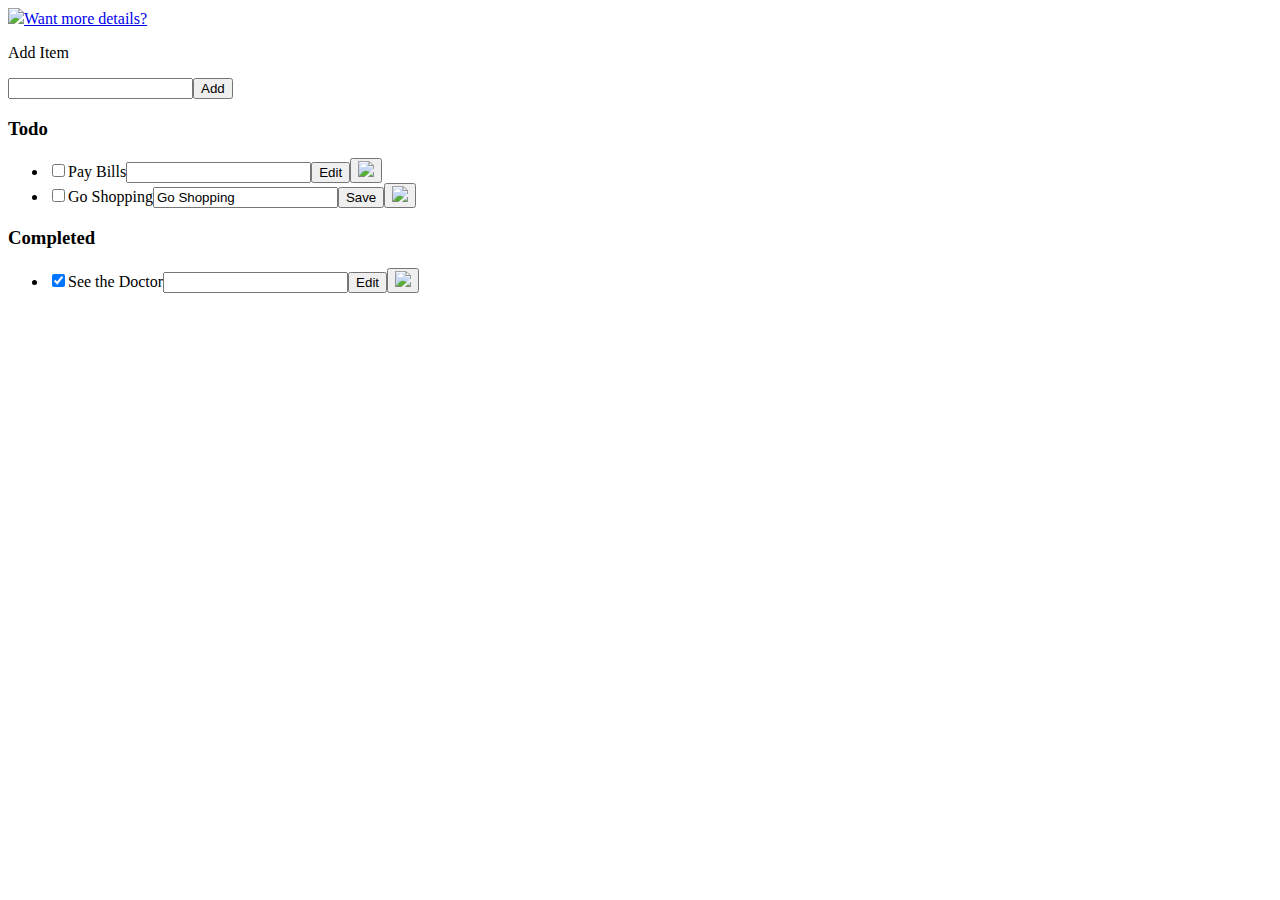
==== index.html @ 6c77abd8 "fix: add Html5 DOCTYPE tag according to rule 2.2 in html-and-css.md" ====
<!DOCTYPE html>
<html>
<HEAD><title>Todo App</title>
<link href='https://fonts.googleapis.com/css?family=Lato:300,400,700' rel='stylesheet' type='text/css'>
<link rel="stylesheet" href="style.css" type="text/css" MEDIA="screen" charset="utf-8">
</HEAD>
<body>
<div class="aaa"><img src="./eisenhower-matrix.jpg"><a class='more_inf' href="https://goal-life.com/page/method/matrix-eisenhower">Want more details&quest;</a></div>
<div class="centered-main-page-element"><p id='topSectionForAddingElementToList'><label for="new-task">Add Item</label><div class="task-row-wrapper"><input id='new-task'class="task" type="text"><button>Add</button></div>
</p><h3>Todo</h3>
<ul id='incompleteTasks'>
<li><input type='checkbox'><label class="task">Pay Bills</label><input type="text" class="task"><button class="edit">Edit</button><button class="delete"><img src="./remove.svg"></button></li>
<li class="editMode"><input type="checkbox"><label class="task">Go Shopping</label><input type="text" value="Go Shopping" class="task"><button class='edit'>Save</button><button class="delete"><img src="./remove.svg"></button></li>
</ul><h3>Completed</h3><ul id="completed-tasks"><li><input type="checkbox" checked><label class="task">See the Doctor</label><input type="text" class="task"><button class="edit">Edit</button><button class="delete"><img src="./remove.svg"></button>
</li>
</ul>
</div>
<script type="text/javascript" SRC="app.js"></script>
</body>
</html>
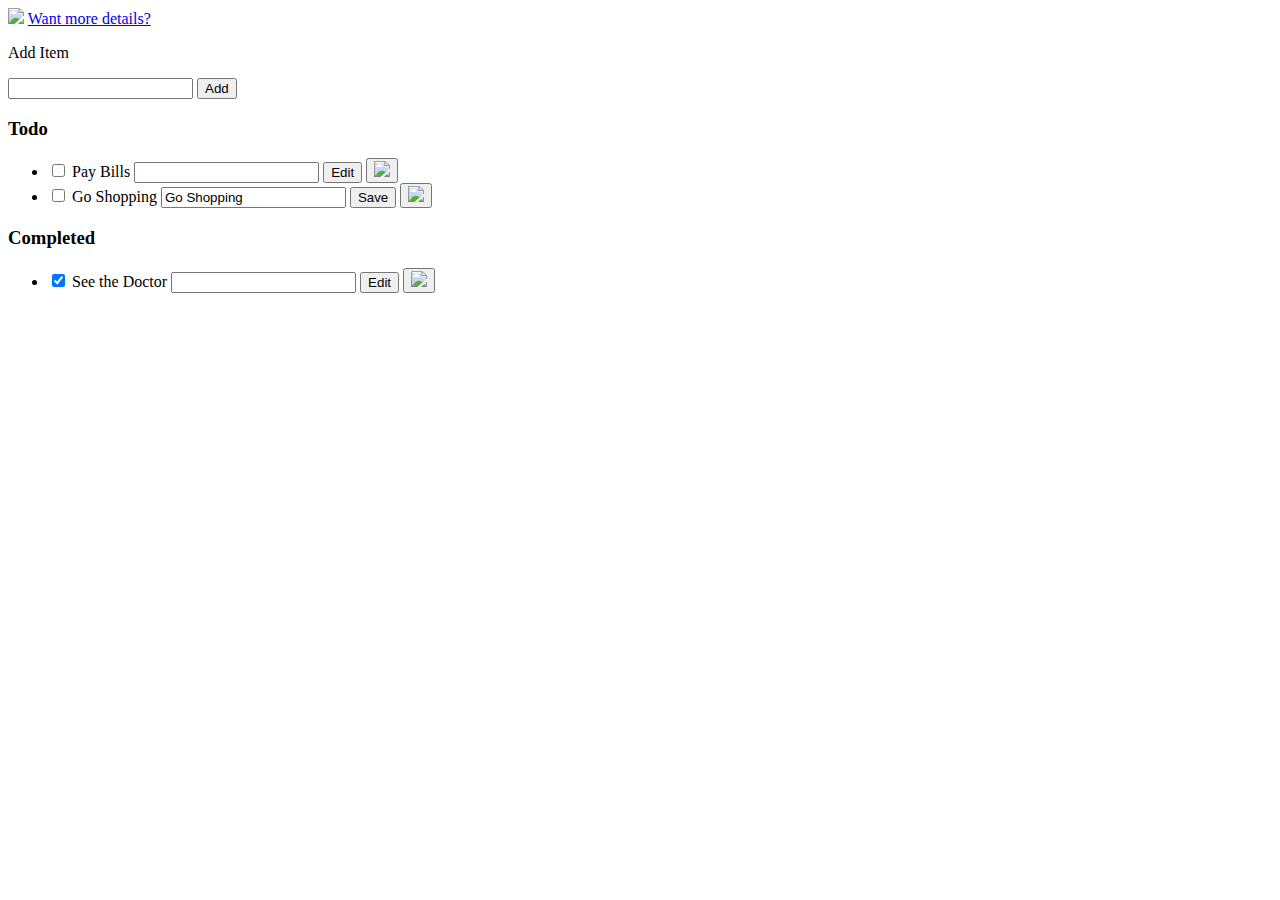
==== commit 2b9e9392: "refactor: format index.html according to rule 2.1 in html-and-css.md" ====
--- a/index.html
+++ b/index.html
@@ -1,20 +1,72 @@
 <!DOCTYPE html>
 <html>
-<HEAD><title>Todo App</title>
-<link href='https://fonts.googleapis.com/css?family=Lato:300,400,700' rel='stylesheet' type='text/css'>
-<link rel="stylesheet" href="style.css" type="text/css" MEDIA="screen" charset="utf-8">
-</HEAD>
-<body>
-<div class="aaa"><img src="./eisenhower-matrix.jpg"><a class='more_inf' href="https://goal-life.com/page/method/matrix-eisenhower">Want more details&quest;</a></div>
-<div class="centered-main-page-element"><p id='topSectionForAddingElementToList'><label for="new-task">Add Item</label><div class="task-row-wrapper"><input id='new-task'class="task" type="text"><button>Add</button></div>
-</p><h3>Todo</h3>
-<ul id='incompleteTasks'>
-<li><input type='checkbox'><label class="task">Pay Bills</label><input type="text" class="task"><button class="edit">Edit</button><button class="delete"><img src="./remove.svg"></button></li>
-<li class="editMode"><input type="checkbox"><label class="task">Go Shopping</label><input type="text" value="Go Shopping" class="task"><button class='edit'>Save</button><button class="delete"><img src="./remove.svg"></button></li>
-</ul><h3>Completed</h3><ul id="completed-tasks"><li><input type="checkbox" checked><label class="task">See the Doctor</label><input type="text" class="task"><button class="edit">Edit</button><button class="delete"><img src="./remove.svg"></button>
-</li>
-</ul>
-</div>
-<script type="text/javascript" SRC="app.js"></script>
-</body>
-</html>+  <head>
+    <title>Todo App</title>
+    <link
+      href="https://fonts.googleapis.com/css?family=Lato:300,400,700"
+      rel="stylesheet"
+      type="text/css"
+    />
+    <link
+      rel="stylesheet"
+      href="style.css"
+      type="text/css"
+      media="screen"
+      charset="utf-8"
+    />
+  </head>
+  <body>
+    <div class="aaa">
+      <img src="./eisenhower-matrix.jpg" />
+      <a
+        class="more_inf"
+        href="https://goal-life.com/page/method/matrix-eisenhower"
+      >
+        Want more details&quest;
+      </a>
+    </div>
+    <div class="centered-main-page-element">
+      <p id="topSectionForAddingElementToList">
+        <label for="new-task">Add Item</label>
+      </p>
+      <div class="task-row-wrapper">
+        <input id="new-task" class="task" type="text" />
+        <button>Add</button>
+      </div>
+      <h3>Todo</h3>
+      <ul id="incompleteTasks">
+        <li>
+          <input type="checkbox" />
+          <label class="task">Pay Bills</label>
+          <input type="text" class="task" />
+          <button class="edit">Edit</button>
+          <button class="delete">
+            <img src="./remove.svg" />
+          </button>
+        </li>
+        <li class="editMode">
+          <input type="checkbox" />
+          <label class="task">Go Shopping</label>
+          <input type="text" value="Go Shopping" class="task" />
+          <button class="edit">Save</button>
+          <button class="delete">
+            <img src="./remove.svg" />
+          </button>
+        </li>
+      </ul>
+      <h3>Completed</h3>
+      <ul id="completed-tasks">
+        <li>
+          <input type="checkbox" checked />
+          <label class="task">See the Doctor</label>
+          <input type="text" class="task" />
+          <button class="edit">Edit</button>
+          <button class="delete">
+            <img src="./remove.svg" />
+          </button>
+        </li>
+      </ul>
+    </div>
+    <script type="text/javascript" src="app.js"></script>
+  </body>
+</html>
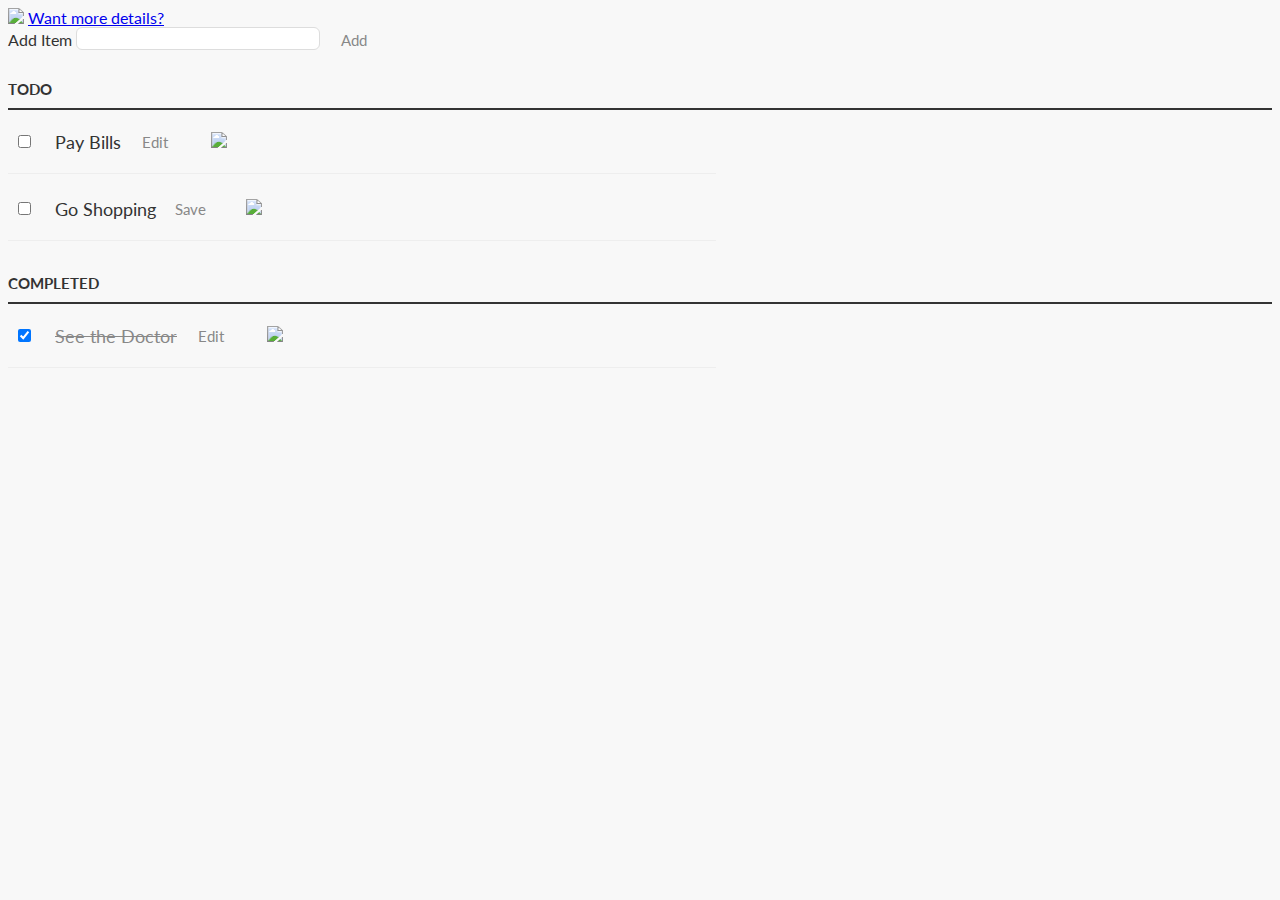
==== commit 96f5a52b: "refactor: update HTML according to BEM to rule 2.1 in html-and-css-extended.md" ====
--- a/index.html
+++ b/index.html
@@ -1,72 +1,65 @@
-<!DOCTYPE html>
-<html>
-  <head>
-    <title>Todo App</title>
-    <link
-      href="https://fonts.googleapis.com/css?family=Lato:300,400,700"
-      rel="stylesheet"
-      type="text/css"
-    />
-    <link
-      rel="stylesheet"
-      href="style.css"
-      type="text/css"
-      media="screen"
-      charset="utf-8"
-    />
-  </head>
-  <body>
-    <div class="aaa">
-      <img src="./eisenhower-matrix.jpg" />
-      <a
-        class="more_inf"
-        href="https://goal-life.com/page/method/matrix-eisenhower"
-      >
-        Want more details&quest;
-      </a>
-    </div>
-    <div class="centered-main-page-element">
-      <p id="topSectionForAddingElementToList">
-        <label for="new-task">Add Item</label>
-      </p>
-      <div class="task-row-wrapper">
-        <input id="new-task" class="task" type="text" />
-        <button>Add</button>
-      </div>
-      <h3>Todo</h3>
-      <ul id="incompleteTasks">
-        <li>
-          <input type="checkbox" />
-          <label class="task">Pay Bills</label>
-          <input type="text" class="task" />
-          <button class="edit">Edit</button>
-          <button class="delete">
-            <img src="./remove.svg" />
-          </button>
-        </li>
-        <li class="editMode">
-          <input type="checkbox" />
-          <label class="task">Go Shopping</label>
-          <input type="text" value="Go Shopping" class="task" />
-          <button class="edit">Save</button>
-          <button class="delete">
-            <img src="./remove.svg" />
-          </button>
-        </li>
-      </ul>
-      <h3>Completed</h3>
-      <ul id="completed-tasks">
-        <li>
-          <input type="checkbox" checked />
-          <label class="task">See the Doctor</label>
-          <input type="text" class="task" />
-          <button class="edit">Edit</button>
-          <button class="delete">
-            <img src="./remove.svg" />
-          </button>
-        </li>
-      </ul>
-    </div>
-    <script type="text/javascript" src="app.js"></script>
-  </body>
-</html>
+<!DOCTYPE html>
+<html lang="en">
+  <head>
+    <title>Todo App</title>
+    <link
+      href="https://fonts.googleapis.com/css?family=Lato:300,400,700"
+      rel="stylesheet"
+    />
+    <link rel="stylesheet" href="style.css" media="screen" charset="utf-8" />
+  </head>
+  <body class="page">
+    <div class="page__header header">
+      <img class="header__image" src="./eisenhower-matrix.jpg" />
+      <a
+        class="header__info"
+        href="https://goal-life.com/page/method/matrix-eisenhower"
+      >
+        Want more details?
+      </a>
+    </div>
+    <div class="page__main main">
+      <div class="main__new-task new-task">
+        <label class="new-task__label" for="new-task-input">Add Item</label>
+        <div class="new-task__task task">
+          <input class="task__input" id="new-task-input" type="text" />
+          <button class="task__button button" id="new-task-btn">Add</button>
+        </div>
+      </div>
+      <h3 class="main__heading">Todo</h3>
+      <ul class="main__incomplete-tasks incomplete-tasks" id="incomplete-tasks">
+        <li class="incomplete-tasks__task task">
+          <input class="task__check" type="checkbox" />
+          <label class="task__text">Pay Bills</label>
+          <input class="task__input" type="text" />
+          <button class="task__button button">Edit</button>
+          <button class="task__delete-button button">
+            <img class="task__delete-image" src="./remove.svg" />
+          </button>
+        </li>
+        <li class="incomplete-tasks__task task task--edit-mode">
+          <input class="task__check" type="checkbox" />
+          <label class="task__text">Go Shopping</label>
+          <input class="task__input" type="text" value="Go Shopping" />
+          <button class="task__button button">Save</button>
+          <button class="task__delete-button button">
+            <img class="task__delete-image" src="./remove.svg" />
+          </button>
+        </li>
+      </ul>
+      <h3 class="main__heading">Completed</h3>
+      <ul class="main__completed-tasks completed-tasks" id="completed-tasks">
+        <li class="completed-tasks__task task">
+          <input class="task__check" type="checkbox" checked />
+          <label class="task__text">See the Doctor</label>
+          <input class="task__input" type="text" />
+          <button class="task__button button">Edit</button>
+          <button class="task__delete-button button">
+            <img class="task__delete-image" src="./remove.svg" />
+          </button>
+        </li>
+      </ul>
+    </div>
+    <script src="app.js"></script>
+  </body>
+</html>
--- a/style.css
+++ b/style.css
@@ -0,0 +1,171 @@
+/* Basic Style */
+body {
+  background-color: #f8f8f8;
+  color: #333;
+  font-family: Lato, sans-serif;
+}
+
+.aaa {
+  width: 500px;
+  margin: 0 auto;
+  display: block;
+  text-align: right;
+}
+
+.aaa img {
+  width: 100%;
+}
+
+.aaa .more_inf {
+  font-family: fantasy, cursive;
+}
+
+@media (max-width: 768px) {
+  .aaa {
+    text-align: center;
+  }
+}
+
+.centered-main-page-element {
+  display: block;
+  width: 500px;
+  margin: 0 auto 0;
+}
+
+.task {
+  width: 56%;
+  display: inline-block;
+  flex-grow: 1;
+}
+
+.task-row-wrapper {
+  display: flex;
+}
+
+ul {
+  margin: 0;
+  padding: 0px;
+}
+
+li,
+h3 {
+  list-style: none;
+}
+
+input,
+button {
+  outline: none;
+}
+
+button {
+  background: none;
+  border: 0px;
+  color: #888;
+  font-size: 15px;
+  width: 60px;
+  font-family: Lato, sans-serif;
+  cursor: pointer;
+}
+
+button:hover {
+  color: #3a3a3a;
+}
+
+/* Heading */
+h3,
+label[for='new-task'] {
+  color: #333;
+  font-weight: 700;
+  font-size: 15px;
+  border-bottom: 2px solid #333;
+  padding: 30px 0 10px;
+  margin: 0;
+  text-transform: uppercase;
+}
+
+input[type='text'] {
+  margin: 0;
+  font-size: 18px;
+  line-height: 18px;
+  height: 21px;
+  padding: 0 9px;
+  border: 1px solid #ddd;
+  background: #fff;
+  border-radius: 6px;
+  font-family: Lato, sans-serif;
+  color: #888;
+}
+
+input[type='text']:focus {
+  color: #333;
+}
+
+/* New Task */
+label[for='new-task'] {
+  display: block;
+  margin: 0 0 20px;
+}
+
+input#new-task {
+  width: 318px;
+}
+
+/* Task list */
+li {
+  overflow: hidden;
+  padding: 20px 0;
+  border-bottom: 1px solid #eee;
+
+  display: flex;
+  justify-content: space-between;
+  align-items: center;
+}
+
+li > * {
+  vertical-align: middle;
+}
+
+li > input[type='checkbox'] {
+  margin: 0 10px;
+}
+
+li > label {
+  padding-left: 10px;
+  box-sizing: border-box;
+  font-size: 18px;
+  width: 226px;
+}
+
+li > input[type='text'] {
+  width: 226px;
+}
+
+button.delete img {
+  height: 2em;
+  transform: rotateZ(45deg);
+  transition: transform 200ms ease-in;
+}
+
+button.delete img:hover {
+  transform: rotateZ(0);
+}
+
+/* Completed */
+ul#completed-tasks label {
+  text-decoration: line-through;
+  color: #888;
+}
+
+/* Edit Task */
+ul li input[type='text'] {
+  display: none;
+}
+
+ul li.editMode input[type='text'] {
+  display: inline-block;
+  width: 224px;
+}
+
+ul li.editMode label {
+  display: none;
+}
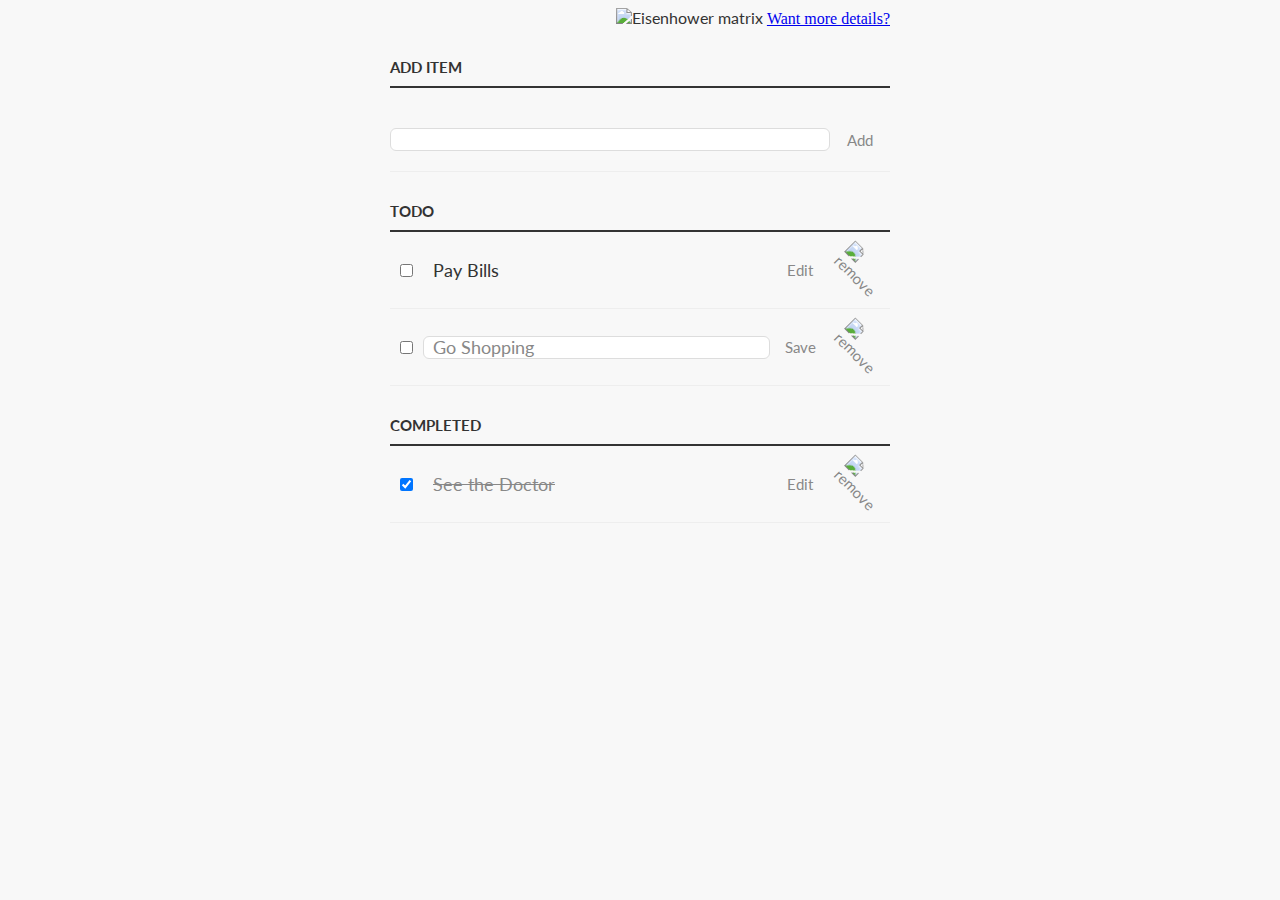
==== commit 9e52d657: "fix: add alt attributes in HTML to rule 1.2 in html-and-css-extended.md" ====
--- a/index.html
+++ b/index.html
@@ -9,16 +9,20 @@
     <link rel="stylesheet" href="style.css" media="screen" charset="utf-8" />
   </head>
   <body class="page">
-    <div class="page__header header">
-      <img class="header__image" src="./eisenhower-matrix.jpg" />
+    <header class="page__header header">
+      <img
+        class="header__image"
+        src="./eisenhower-matrix.jpg"
+        alt="Eisenhower matrix"
+      />
       <a
         class="header__info"
         href="https://goal-life.com/page/method/matrix-eisenhower"
       >
         Want more details?
       </a>
-    </div>
-    <div class="page__main main">
+    </header>
+    <main class="page__main main">
       <div class="main__new-task new-task">
         <label class="new-task__label" for="new-task-input">Add Item</label>
         <div class="new-task__task task">
@@ -34,7 +38,7 @@
           <input class="task__input" type="text" />
           <button class="task__button button">Edit</button>
           <button class="task__delete-button button">
-            <img class="task__delete-image" src="./remove.svg" />
+            <img class="task__delete-image" src="./remove.svg" alt="remove" />
           </button>
         </li>
         <li class="incomplete-tasks__task task task--edit-mode">
@@ -43,7 +47,7 @@
           <input class="task__input" type="text" value="Go Shopping" />
           <button class="task__button button">Save</button>
           <button class="task__delete-button button">
-            <img class="task__delete-image" src="./remove.svg" />
+            <img class="task__delete-image" src="./remove.svg" alt="remove" />
           </button>
         </li>
       </ul>
@@ -55,11 +59,11 @@
           <input class="task__input" type="text" />
           <button class="task__button button">Edit</button>
           <button class="task__delete-button button">
-            <img class="task__delete-image" src="./remove.svg" />
+            <img class="task__delete-image" src="./remove.svg" alt="remove" />
           </button>
         </li>
       </ul>
-    </div>
+    </main>
     <script src="app.js"></script>
   </body>
 </html>
--- a/style.css
+++ b/style.css
@@ -1,171 +1,168 @@
-/* Basic Style */
-body {
-  background-color: #f8f8f8;
-  color: #333;
-  font-family: Lato, sans-serif;
-}
-
-.aaa {
-  width: 500px;
-  margin: 0 auto;
-  display: block;
-  text-align: right;
-}
-
-.aaa img {
-  width: 100%;
-}
-
-.aaa .more_inf {
-  font-family: fantasy, cursive;
-}
-
-@media (max-width: 768px) {
-  .aaa {
-    text-align: center;
-  }
-}
-
-.centered-main-page-element {
-  display: block;
-  width: 500px;
-  margin: 0 auto 0;
-}
-
-.task {
-  width: 56%;
-  display: inline-block;
-  flex-grow: 1;
-}
-
-.task-row-wrapper {
-  display: flex;
-}
-
-ul {
-  margin: 0;
-  padding: 0px;
-}
-
-li,
-h3 {
-  list-style: none;
-}
-
-input,
-button {
-  outline: none;
-}
-
-button {
-  background: none;
-  border: 0px;
-  color: #888;
-  font-size: 15px;
-  width: 60px;
-  font-family: Lato, sans-serif;
-  cursor: pointer;
-}
-
-button:hover {
-  color: #3a3a3a;
-}
-
-/* Heading */
-h3,
-label[for='new-task'] {
-  color: #333;
-  font-weight: 700;
-  font-size: 15px;
-  border-bottom: 2px solid #333;
-  padding: 30px 0 10px;
-  margin: 0;
-  text-transform: uppercase;
-}
-
-input[type='text'] {
-  margin: 0;
-  font-size: 18px;
-  line-height: 18px;
-  height: 21px;
-  padding: 0 9px;
-  border: 1px solid #ddd;
-  background: #fff;
-  border-radius: 6px;
-  font-family: Lato, sans-serif;
-  color: #888;
-}
-
-input[type='text']:focus {
-  color: #333;
-}
-
-/* New Task */
-label[for='new-task'] {
-  display: block;
-  margin: 0 0 20px;
-}
-
-input#new-task {
-  width: 318px;
-}
-
-/* Task list */
-li {
-  overflow: hidden;
-  padding: 20px 0;
-  border-bottom: 1px solid #eee;
-
-  display: flex;
-  justify-content: space-between;
-  align-items: center;
-}
-
-li > * {
-  vertical-align: middle;
-}
-
-li > input[type='checkbox'] {
-  margin: 0 10px;
-}
-
-li > label {
-  padding-left: 10px;
-  box-sizing: border-box;
-  font-size: 18px;
-  width: 226px;
-}
-
-li > input[type='text'] {
-  width: 226px;
-}
-
-button.delete img {
-  height: 2em;
-  transform: rotateZ(45deg);
-  transition: transform 200ms ease-in;
-}
-
-button.delete img:hover {
-  transform: rotateZ(0);
-}
-
-/* Completed */
-ul#completed-tasks label {
-  text-decoration: line-through;
-  color: #888;
-}
-
-/* Edit Task */
-ul li input[type='text'] {
-  display: none;
-}
-
-ul li.editMode input[type='text'] {
-  display: inline-block;
-  width: 224px;
-}
-
-ul li.editMode label {
-  display: none;
-}
+/* Reset */
+ul {
+  margin: 0;
+  padding: 0px;
+}
+
+li {
+  list-style: none;
+}
+
+input,
+button {
+  outline: none;
+}
+
+/* Basic Style */
+.page {
+  background-color: #f8f8f8;
+  color: #333;
+  font-family: Lato, sans-serif;
+}
+
+.button {
+  background: none;
+  border: 0px;
+  color: #888;
+  font-size: 15px;
+  width: 60px;
+  font-family: Lato, sans-serif;
+  cursor: pointer;
+}
+
+.button:hover {
+  color: #3a3a3a;
+}
+
+/* Header */
+.header {
+  width: 500px;
+  margin: 0 auto;
+  display: block;
+  text-align: right;
+}
+
+.header__image {
+  width: 100%;
+}
+
+.header__info {
+  font-family: fantasy, cursive;
+}
+
+@media (max-width: 768px) {
+  .header {
+    text-align: center;
+  }
+}
+
+/* Main */
+.main {
+  display: block;
+  width: 500px;
+  margin: 0 auto 0;
+}
+
+/* Heading */
+.main__heading,
+.new-task__label {
+  color: #333;
+  font-weight: 700;
+  font-size: 15px;
+  border-bottom: 2px solid #333;
+  padding: 30px 0 10px;
+  margin: 0;
+  text-transform: uppercase;
+}
+
+.task__input {
+  margin: 0;
+  font-size: 18px;
+  line-height: 18px;
+  height: 21px;
+  padding: 0 9px;
+  border: 1px solid #ddd;
+  background: #fff;
+  border-radius: 6px;
+  font-family: Lato, sans-serif;
+  color: #888;
+}
+
+.task__input:focus {
+  color: #333;
+}
+
+/* New Task */
+.new-task__label {
+  display: block;
+  margin: 0 0 20px;
+}
+
+#new-task-input {
+  width: 318px;
+}
+
+.new-task__wrapper {
+  display: flex;
+}
+
+/* Task */
+.task {
+  overflow: hidden;
+  padding: 20px 0;
+  border-bottom: 1px solid #eee;
+  display: flex;
+  justify-content: space-between;
+  align-items: center;
+  vertical-align: middle;
+}
+
+#new-task-input,
+.task__input,
+.task__text {
+  width: 56%;
+  display: inline-block;
+  flex-grow: 1;
+}
+
+.task__check {
+  margin: 0 10px;
+}
+
+.task__text {
+  padding-left: 10px;
+  box-sizing: border-box;
+  font-size: 18px;
+  width: 226px;
+}
+
+.task__input {
+  display: none;
+  width: 226px;
+}
+
+.task__delete-image {
+  height: 2em;
+  transform: rotateZ(45deg);
+  transition: transform 200ms ease-in;
+}
+
+.task__delete-image:hover {
+  transform: rotateZ(0);
+}
+
+/* Edit Task */
+.task--edit-mode .task__input {
+  display: inline-block;
+  width: 224px;
+}
+
+.task--edit-mode .task__text {
+  display: none;
+}
+
+/* Completed task */
+#completed-tasks .task__text {
+  text-decoration: line-through;
+  color: #888;
+}
